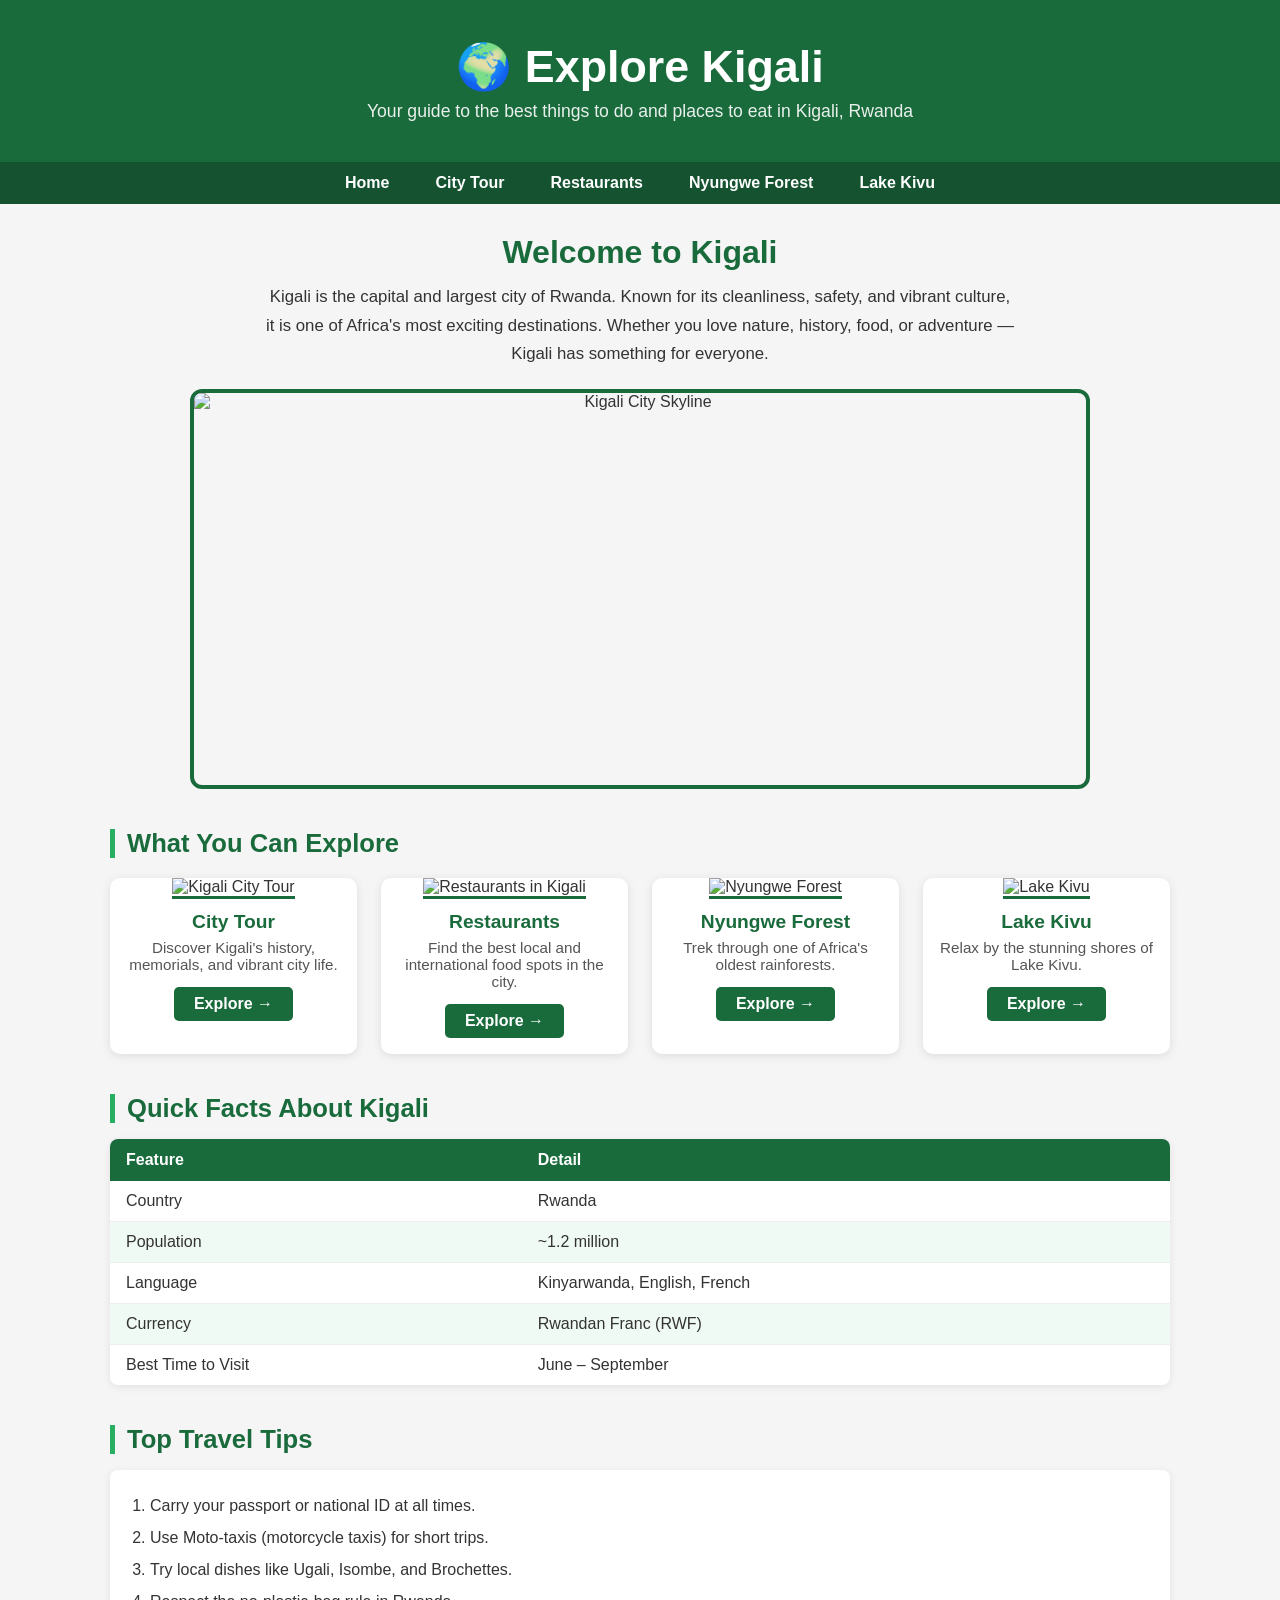
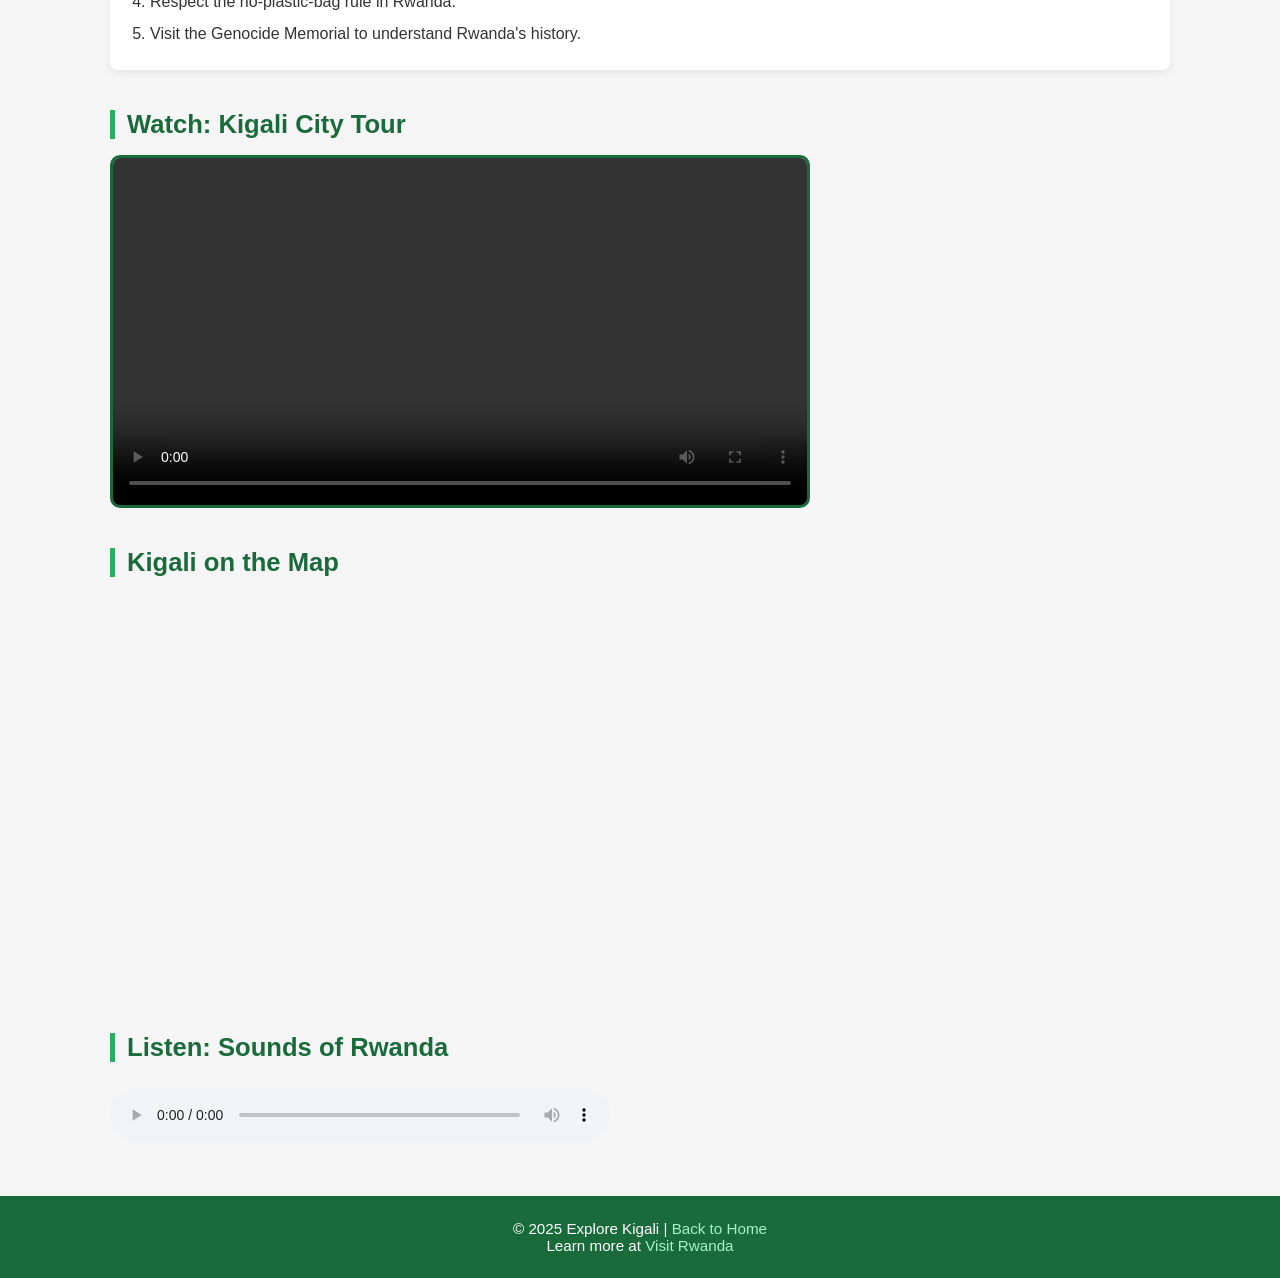
==== index.html @ 0fdfdb51 "Initial commit: Add Home page and City Tour page with CSS" ====
<!DOCTYPE html>
<html lang="en">
<head>
  <meta charset="UTF-8" />
  <meta name="viewport" content="width=device-width, initial-scale=1.0"/>
  <title>Explore Kigali</title>
  <link rel="stylesheet" href="index.css" />
</head>
<body>

  <header>
    <h1>🌍 Explore Kigali</h1>
    <p>Your guide to the best things to do and places to eat in Kigali, Rwanda</p>
  </header>

  <nav>
    <ul>
      <li><a href="index.html">Home</a></li>
      <li><a href="kigali-city-tour.html">City Tour</a></li>
      <li><a href="restaurants.html">Restaurants</a></li>
      <li><a href="nyungwe-forest.html">Nyungwe Forest</a></li>
      <li><a href="lake-kivu.html">Lake Kivu</a></li>
    </ul>
  </nav>

  <main>
    <section class="intro">
      <h2>Welcome to Kigali</h2>
      <p>
        Kigali is the capital and largest city of Rwanda. Known for its cleanliness,
        safety, and vibrant culture, it is one of Africa's most exciting destinations.
        Whether you love nature, history, food, or adventure — Kigali has something for everyone.
      </p>
      <img src="https://upload.wikimedia.org/wikipedia/commons/thumb/1/1f/Kigali_City.jpg/1280px-Kigali_City.jpg" alt="Kigali City Skyline" class="hero-img" />
    </section>

    <section class="highlights">
      <h2>What You Can Explore</h2>
      <div class="card-grid">

        <div class="card">
          <img src="https://upload.wikimedia.org/wikipedia/commons/thumb/e/e5/Kigali_Genocide_Memorial.jpg/640px-Kigali_Genocide_Memorial.jpg" alt="Kigali City Tour" />
          <h3>City Tour</h3>
          <p>Discover Kigali's history, memorials, and vibrant city life.</p>
          <a href="kigali-city-tour.html" class="btn">Explore →</a>
        </div>

        <div class="card">
          <img src="https://upload.wikimedia.org/wikipedia/commons/thumb/4/4e/Kigali_restaurant.jpg/640px-Kigali_restaurant.jpg" alt="Restaurants in Kigali" />
          <h3>Restaurants</h3>
          <p>Find the best local and international food spots in the city.</p>
          <a href="restaurants.html" class="btn">Explore →</a>
        </div>

        <div class="card">
          <img src="https://upload.wikimedia.org/wikipedia/commons/thumb/6/6e/Nyungwe_Forest.jpg/640px-Nyungwe_Forest.jpg" alt="Nyungwe Forest" />
          <h3>Nyungwe Forest</h3>
          <p>Trek through one of Africa's oldest rainforests.</p>
          <a href="nyungwe-forest.html" class="btn">Explore →</a>
        </div>

        <div class="card">
          <img src="https://upload.wikimedia.org/wikipedia/commons/thumb/b/b4/Lake_Kivu.jpg/640px-Lake_Kivu.jpg" alt="Lake Kivu" />
          <h3>Lake Kivu</h3>
          <p>Relax by the stunning shores of Lake Kivu.</p>
          <a href="lake-kivu.html" class="btn">Explore →</a>
        </div>

      </div>
    </section>

    <section class="quick-facts">
      <h2>Quick Facts About Kigali</h2>
      <table>
        <thead>
          <tr>
            <th>Feature</th>
            <th>Detail</th>
          </tr>
        </thead>
        <tbody>
          <tr>
            <td>Country</td>
            <td>Rwanda</td>
          </tr>
          <tr>
            <td>Population</td>
            <td>~1.2 million</td>
          </tr>
          <tr>
            <td>Language</td>
            <td>Kinyarwanda, English, French</td>
          </tr>
          <tr>
            <td>Currency</td>
            <td>Rwandan Franc (RWF)</td>
          </tr>
          <tr>
            <td>Best Time to Visit</td>
            <td>June – September</td>
          </tr>
        </tbody>
      </table>
    </section>

    <section class="tips">
      <h2>Top Travel Tips</h2>
      <ol>
        <li>Carry your passport or national ID at all times.</li>
        <li>Use Moto-taxis (motorcycle taxis) for short trips.</li>
        <li>Try local dishes like Ugali, Isombe, and Brochettes.</li>
        <li>Respect the no-plastic-bag rule in Rwanda.</li>
        <li>Visit the Genocide Memorial to understand Rwanda's history.</li>
      </ol>
    </section>

    <section class="video-section">
      <h2>Watch: Kigali City Tour</h2>
      <video controls width="700">
        <source src="https://www.w3schools.com/html/mov_bbb.mp4" type="video/mp4" />
        Your browser does not support the video tag.
      </video>
    </section>

    <section class="map-section">
      <h2>Kigali on the Map</h2>
      <iframe
        src="https://www.google.com/maps/embed?pb=!1m18!1m12!1m3!1d63799.41051823938!2d30.02!3d-1.94!2m3!1f0!2f0!3f0!3m2!1i1024!2i768!4f13.1!3m3!1m2!1s0x19dca6f4a3c5e5b5%3A0x4b5b5b5b5b5b5b5b!2sKigali%2C%20Rwanda!5e0!3m2!1sen!2sus!4v1620000000000"
        width="700" height="400" style="border:0;" allowfullscreen="" loading="lazy">
      </iframe>
    </section>

    <section class="audio-section">
      <h2>Listen: Sounds of Rwanda</h2>
      <audio controls>
        <source src="https://www.w3schools.com/html/horse.ogg" type="audio/ogg" />
        Your browser does not support the audio element.
      </audio>
    </section>

  </main>

  <footer>
    <p>© 2025 Explore Kigali | <a href="index.html">Back to Home</a></p>
    <p>Learn more at <a href="https://www.visitrwanda.com" target="_blank">Visit Rwanda</a></p>
  </footer>

</body>
</html>
---- index.css ----
* {
  margin: 0;
  padding: 0;
  box-sizing: border-box;
}

body {
  font-family: 'Segoe UI', sans-serif;
  background-color: #f5f5f5;
  color: #333;
}

/* Selectors: element, class, descendant, pseudo-class */

header {
  background-color: #1a6b3c;
  color: white;
  text-align: center;
  padding: 40px 20px;
}

header h1 {
  font-size: 2.8rem;
}

header p {
  font-size: 1.1rem;
  margin-top: 8px;
  opacity: 0.9;
}

nav {
  background-color: #145230;
  display: flex;
  justify-content: center;
}

nav ul {
  list-style: none;
  display: flex;
  gap: 10px;
  padding: 12px 0;
}

nav ul li a {
  color: white;
  text-decoration: none;
  padding: 8px 18px;
  border-radius: 4px;
  font-weight: 600;
  transition: background 0.3s;
}

nav ul li a:hover {
  background-color: #27ae60;
}

main {
  max-width: 1100px;
  margin: 30px auto;
  padding: 0 20px;
}

/* Class: .intro */
.intro {
  text-align: center;
  margin-bottom: 40px;
}

.intro h2 {
  font-size: 2rem;
  color: #1a6b3c;
  margin-bottom: 12px;
}

.intro p {
  font-size: 1.05rem;
  max-width: 750px;
  margin: 0 auto 20px;
  line-height: 1.7;
}

/* CSS image styling */
.hero-img {
  width: 100%;
  max-width: 900px;
  height: 400px;
  object-fit: cover;
  border-radius: 12px;
  border: 4px solid #1a6b3c;
  display: block;
  margin: 0 auto;
}

/* Class: .card-grid */
.card-grid {
  display: grid;
  grid-template-columns: repeat(auto-fit, minmax(230px, 1fr));
  gap: 24px;
  margin-top: 20px;
}

/* Class: .card */
.card {
  background: white;
  border-radius: 10px;
  box-shadow: 0 2px 10px rgba(0,0,0,0.1);
  overflow: hidden;
  text-align: center;
  transition: transform 0.3s;
}

.card:hover {
  transform: translateY(-5px);
}

.card img {
  width: 100%;
  height: 180px;
  object-fit: cover;
  border-bottom: 3px solid #1a6b3c;
}

.card h3 {
  padding: 12px 10px 6px;
  color: #1a6b3c;
  font-size: 1.2rem;
}

.card p {
  padding: 0 14px 14px;
  font-size: 0.95rem;
  color: #555;
}

.btn {
  display: inline-block;
  margin-bottom: 16px;
  padding: 8px 20px;
  background-color: #1a6b3c;
  color: white;
  border-radius: 5px;
  text-decoration: none;
  font-weight: bold;
  transition: background 0.3s;
}

.btn:hover {
  background-color: #27ae60;
}

.quick-facts, .tips, .video-section, .map-section, .audio-section {
  margin: 40px 0;
}

.quick-facts h2, .tips h2, .video-section h2, .map-section h2, .audio-section h2, .highlights h2 {
  font-size: 1.6rem;
  color: #1a6b3c;
  margin-bottom: 16px;
  border-left: 5px solid #27ae60;
  padding-left: 12px;
}

table {
  width: 100%;
  border-collapse: collapse;
  background: white;
  border-radius: 8px;
  overflow: hidden;
  box-shadow: 0 2px 8px rgba(0,0,0,0.08);
}

th {
  background-color: #1a6b3c;
  color: white;
  padding: 12px 16px;
  text-align: left;
}

td {
  padding: 11px 16px;
  border-bottom: 1px solid #eee;
}

tr:last-child td {
  border-bottom: none;
}

tr:nth-child(even) td {
  background-color: #f0faf4;
}

ol {
  padding-left: 24px;
  line-height: 2;
  font-size: 1rem;
  background: white;
  padding: 20px 20px 20px 40px;
  border-radius: 8px;
  box-shadow: 0 2px 8px rgba(0,0,0,0.08);
}

video, iframe {
  display: block;
  max-width: 100%;
  border-radius: 10px;
  border: 3px solid #1a6b3c;
}

audio {
  margin-top: 10px;
  width: 100%;
  max-width: 500px;
}

footer {
  background-color: #1a6b3c;
  color: white;
  text-align: center;
  padding: 24px;
  margin-top: 50px;
  font-size: 0.95rem;
}

footer a {
  color: #a8f0c6;
  text-decoration: none;
}

footer a:hover {
  text-decoration: underline;
}
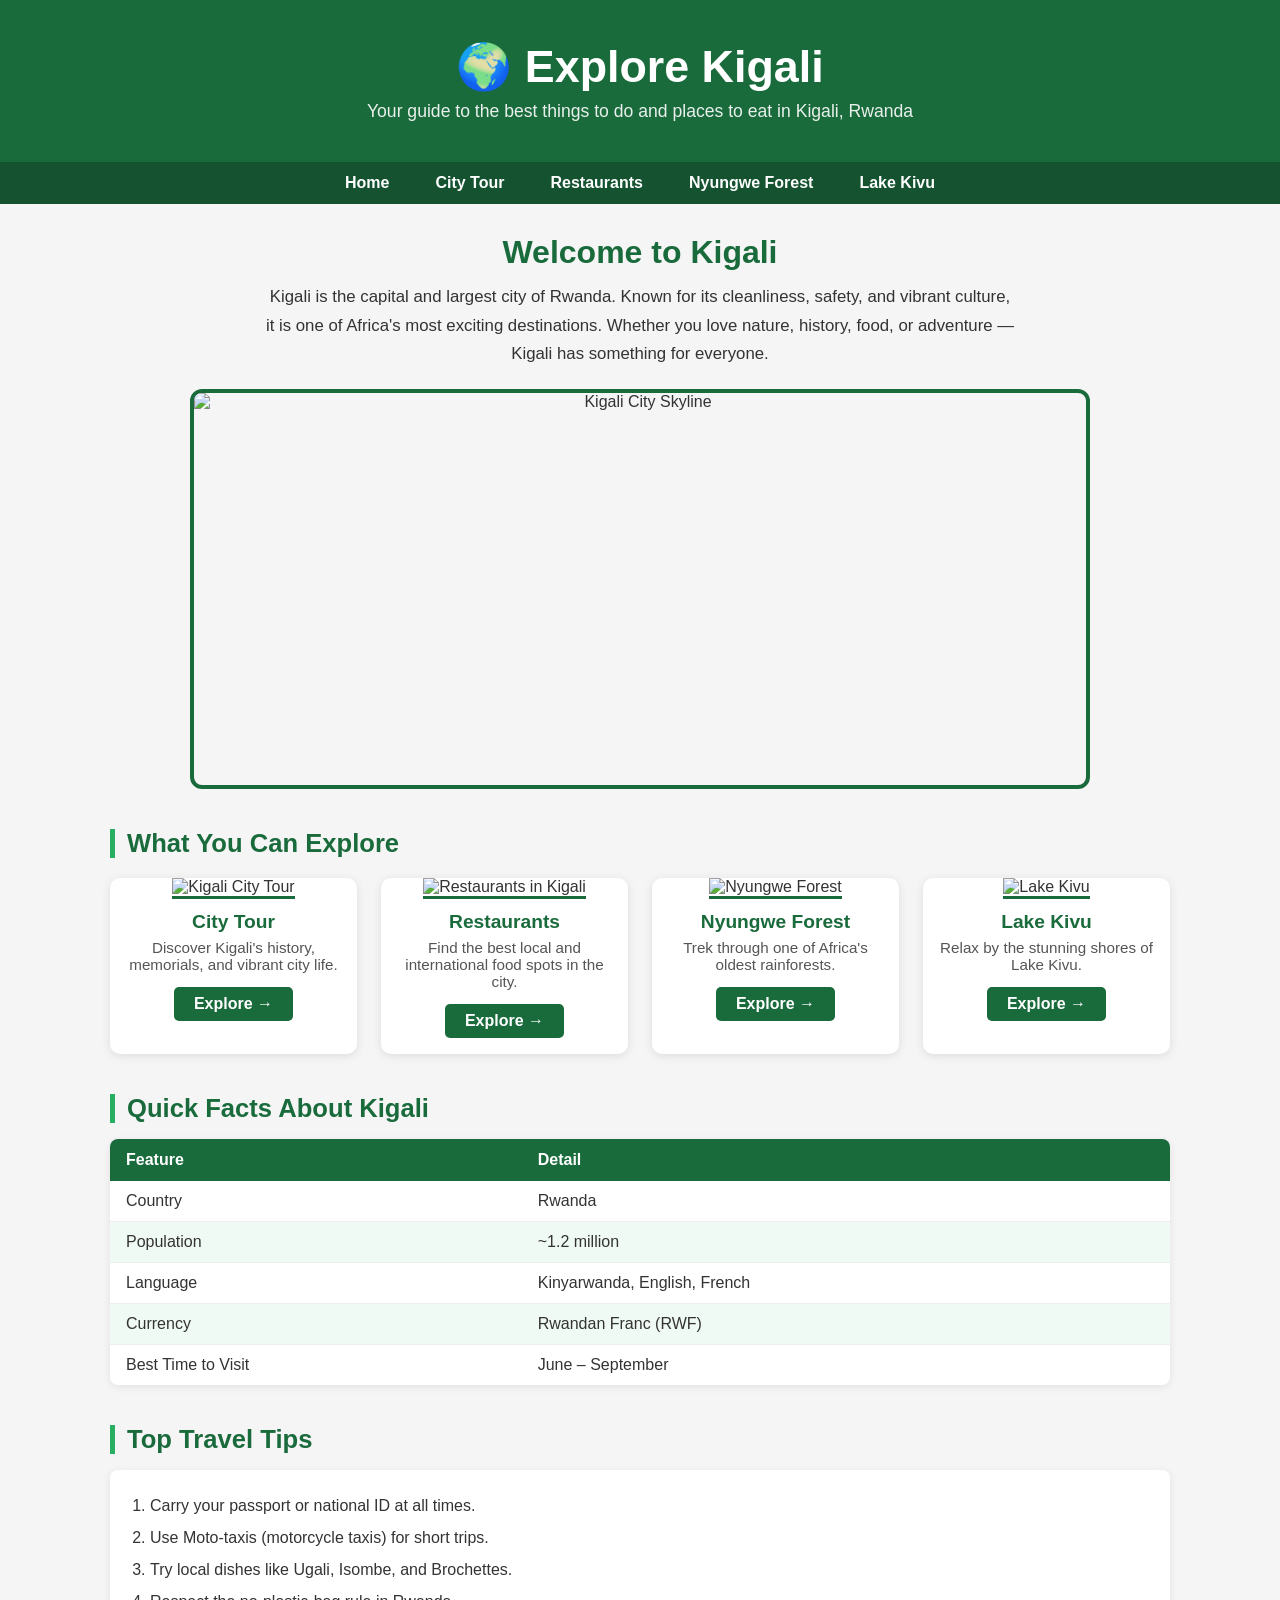
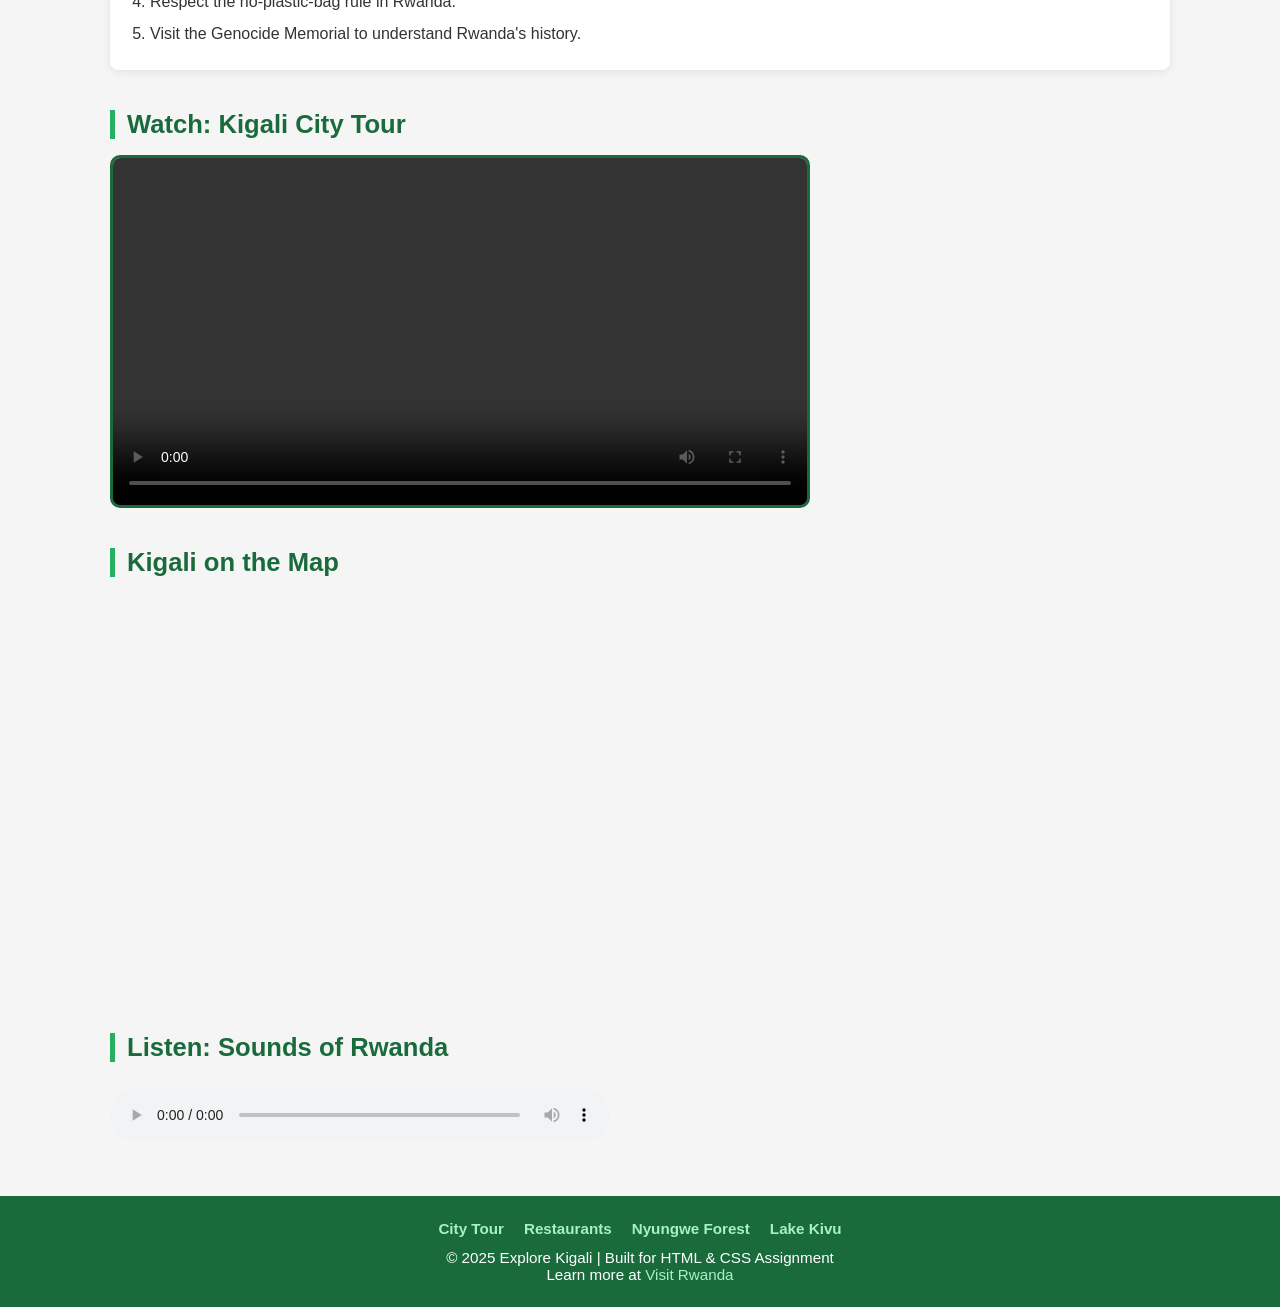
==== commit 3681386b: "Improve home page footer with navigation links and CSS styling" ====
--- a/index.html
+++ b/index.html
@@ -141,7 +141,13 @@
   </main>
 
   <footer>
-    <p>© 2025 Explore Kigali | <a href="index.html">Back to Home</a></p>
+    <div class="footer-links">
+      <a href="kigali-city-tour.html">City Tour</a>
+      <a href="restaurants.html">Restaurants</a>
+      <a href="nyungwe-forest.html">Nyungwe Forest</a>
+      <a href="lake-kivu.html">Lake Kivu</a>
+    </div>
+    <p>© 2025 Explore Kigali | Built for HTML &amp; CSS Assignment</p>
     <p>Learn more at <a href="https://www.visitrwanda.com" target="_blank">Visit Rwanda</a></p>
   </footer>
 
--- a/index.css
+++ b/index.css
@@ -230,3 +230,22 @@
 footer a:hover {
   text-decoration: underline;
 }
+
+.footer-links {
+  display: flex;
+  justify-content: center;
+  gap: 20px;
+  margin-bottom: 12px;
+  flex-wrap: wrap;
+}
+
+.footer-links a {
+  color: #a8f0c6;
+  text-decoration: none;
+  font-weight: 600;
+  font-size: 0.95rem;
+}
+
+.footer-links a:hover {
+  text-decoration: underline;
+}
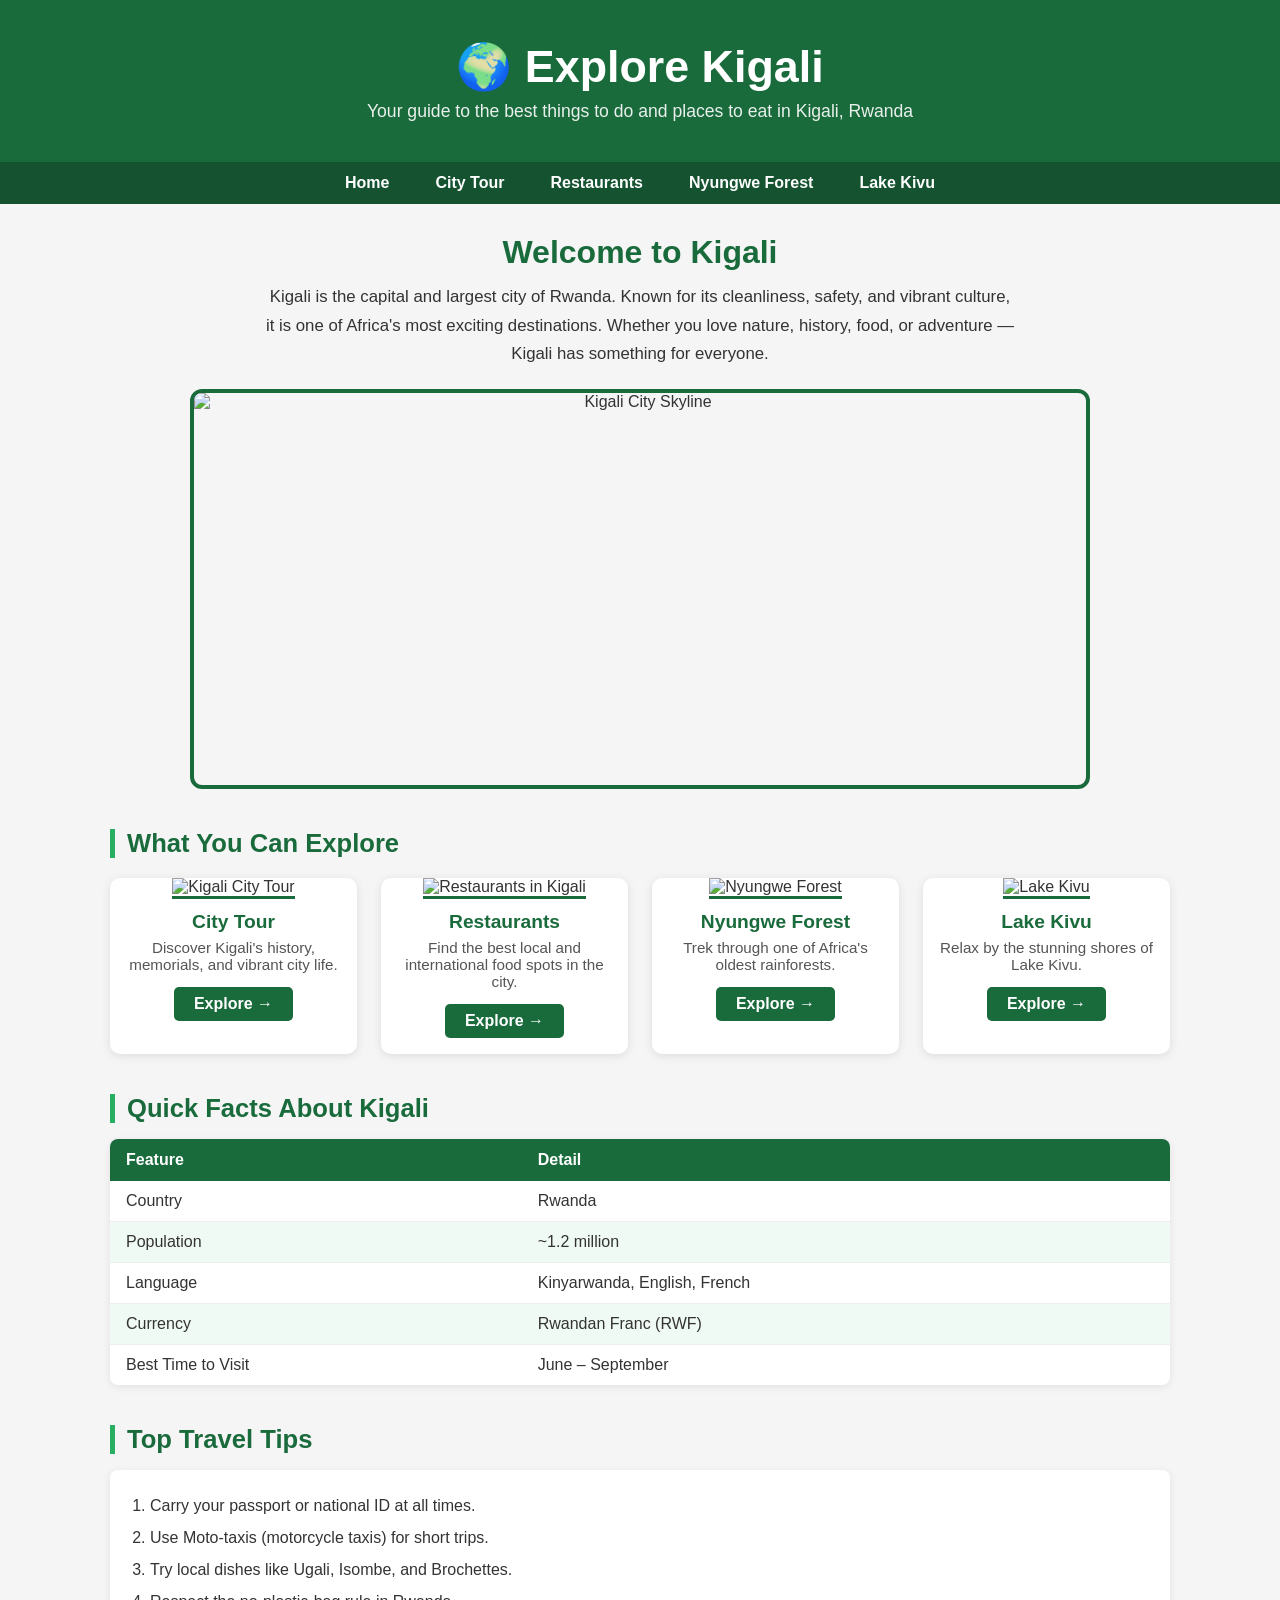
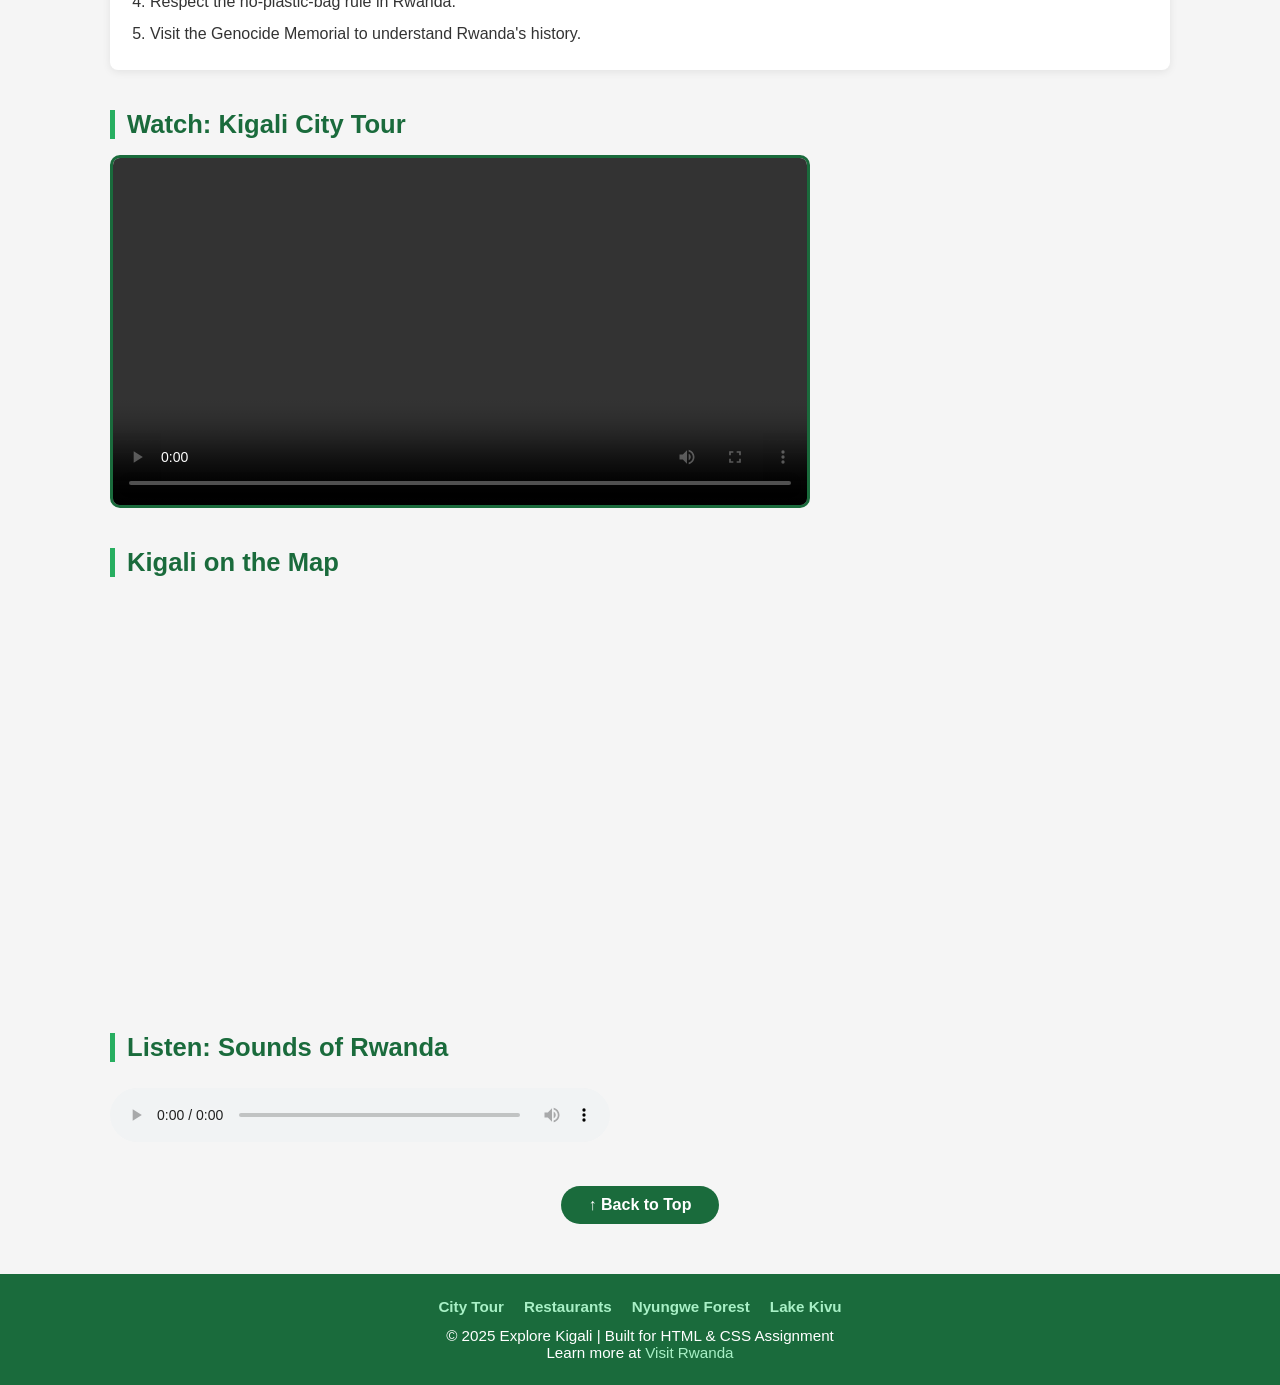
==== commit 44a78851: "Add Back to Top button across all pages with matching CSS per page" ====
--- a/index.html
+++ b/index.html
@@ -138,6 +138,7 @@
       </audio>
     </section>
 
+    <a href="#" class="back-to-top">↑ Back to Top</a>
   </main>
 
   <footer>
--- a/index.css
+++ b/index.css
@@ -249,3 +249,21 @@
 .footer-links a:hover {
   text-decoration: underline;
 }
+
+.back-to-top {
+  display: block;
+  text-align: center;
+  margin: 30px auto 0;
+  padding: 10px 28px;
+  background-color: #1a6b3c;
+  color: white;
+  border-radius: 25px;
+  text-decoration: none;
+  font-weight: bold;
+  width: fit-content;
+  transition: background 0.3s;
+}
+
+.back-to-top:hover {
+  background-color: #27ae60;
+}
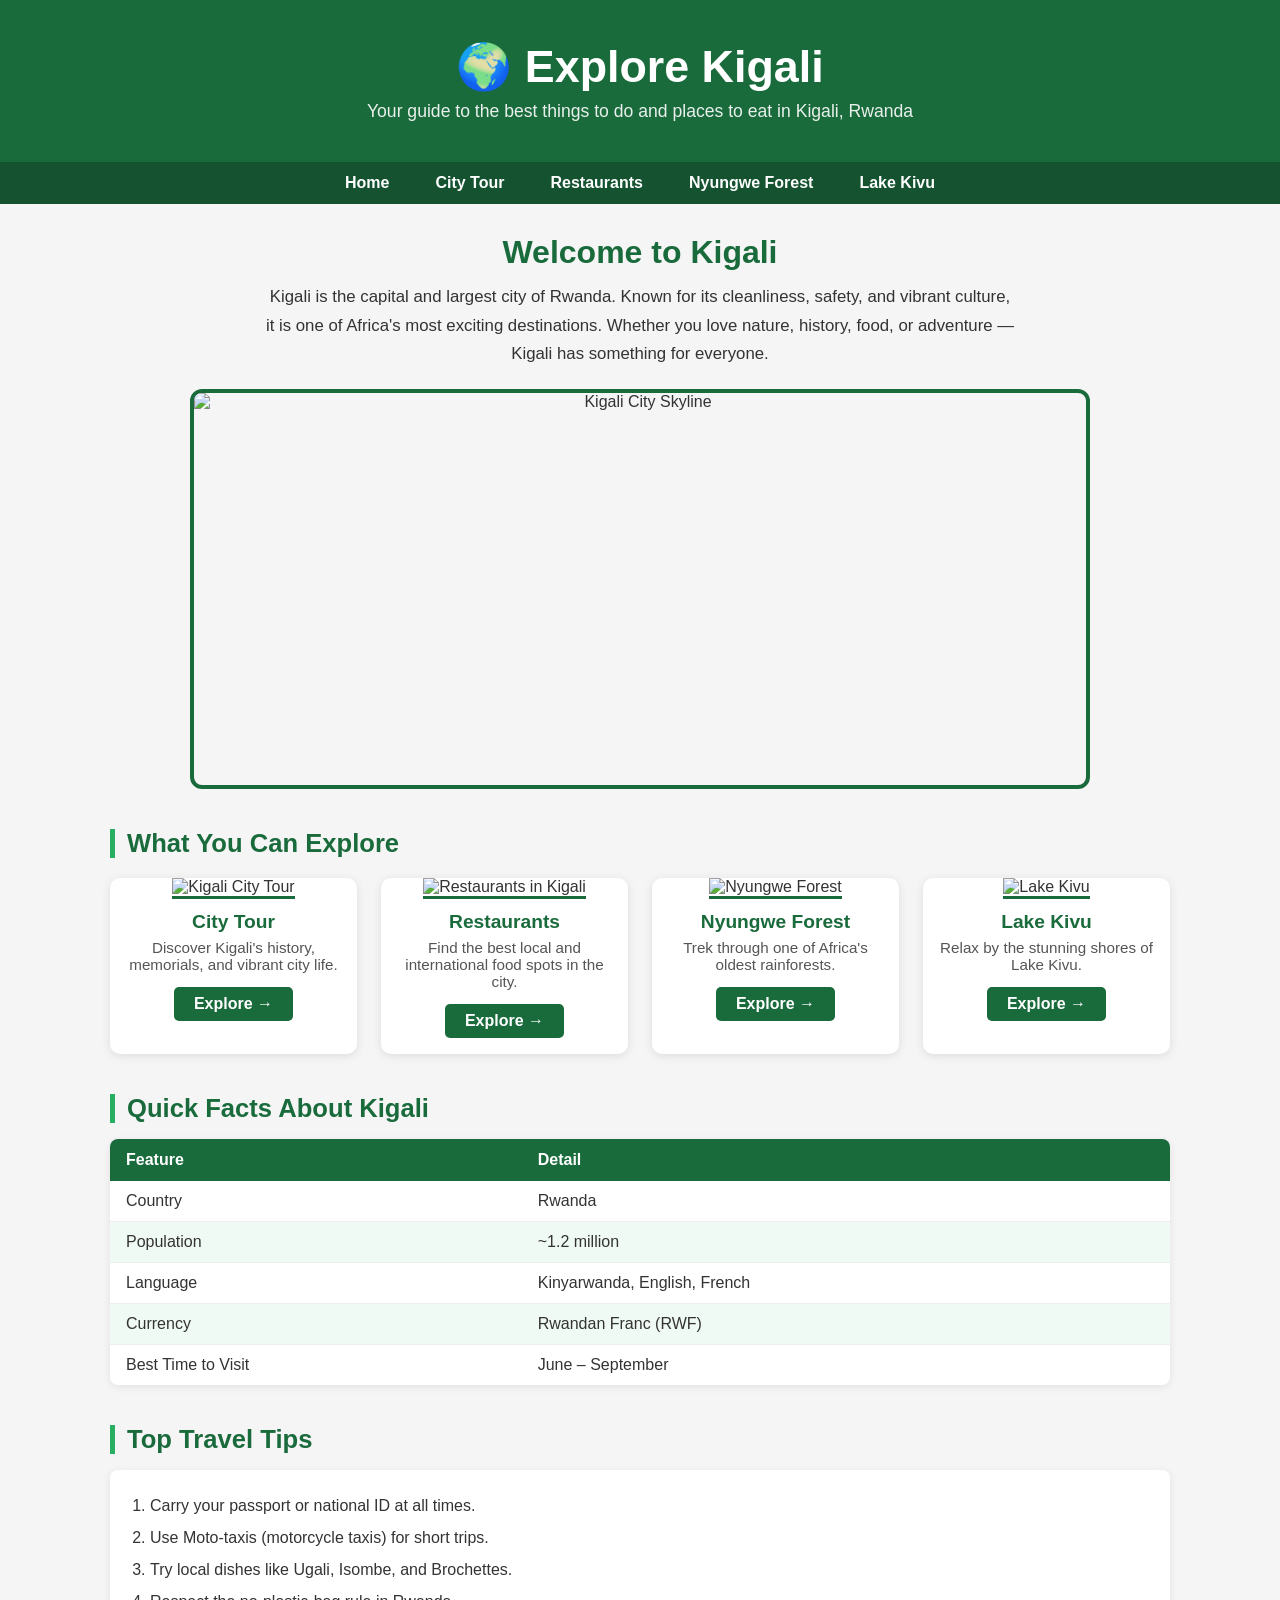
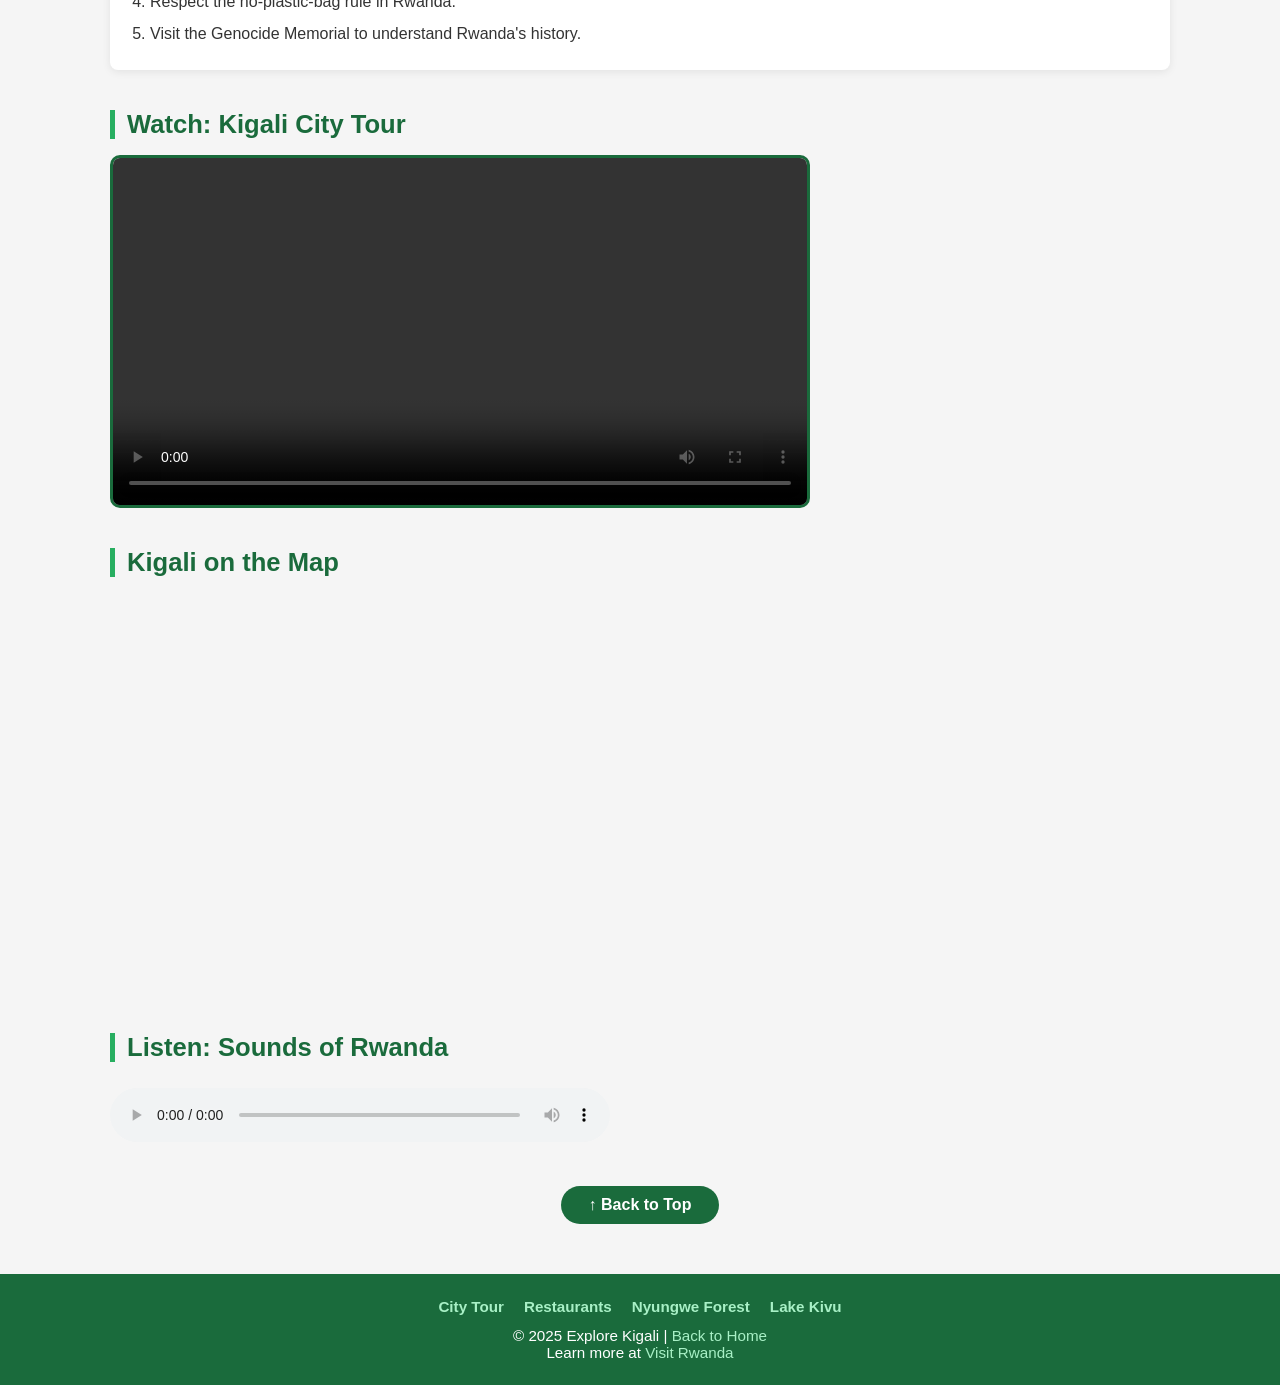
==== commit 32641d0e: "remove oone uncessary line" ====
--- a/index.html
+++ b/index.html
@@ -31,7 +31,7 @@
         safety, and vibrant culture, it is one of Africa's most exciting destinations.
         Whether you love nature, history, food, or adventure — Kigali has something for everyone.
       </p>
-      <img src="https://upload.wikimedia.org/wikipedia/commons/thumb/1/1f/Kigali_City.jpg/1280px-Kigali_City.jpg" alt="Kigali City Skyline" class="hero-img" />
+      <img src="https://images.unsplash.com/photo-1611348586804-61bf6c080437?w=1200" alt="Kigali City Skyline" class="hero-img" />
     </section>
 
     <section class="highlights">
@@ -39,28 +39,28 @@
       <div class="card-grid">
 
         <div class="card">
-          <img src="https://upload.wikimedia.org/wikipedia/commons/thumb/e/e5/Kigali_Genocide_Memorial.jpg/640px-Kigali_Genocide_Memorial.jpg" alt="Kigali City Tour" />
+          <img src="https://images.unsplash.com/photo-1580060839134-75a5edca2e99?w=600" alt="Kigali City Tour" />
           <h3>City Tour</h3>
           <p>Discover Kigali's history, memorials, and vibrant city life.</p>
           <a href="kigali-city-tour.html" class="btn">Explore →</a>
         </div>
 
         <div class="card">
-          <img src="https://upload.wikimedia.org/wikipedia/commons/thumb/4/4e/Kigali_restaurant.jpg/640px-Kigali_restaurant.jpg" alt="Restaurants in Kigali" />
+          <img src="https://images.unsplash.com/photo-1414235077428-338989a2e8c0?w=600" alt="Restaurants in Kigali" />
           <h3>Restaurants</h3>
           <p>Find the best local and international food spots in the city.</p>
           <a href="restaurants.html" class="btn">Explore →</a>
         </div>
 
         <div class="card">
-          <img src="https://upload.wikimedia.org/wikipedia/commons/thumb/6/6e/Nyungwe_Forest.jpg/640px-Nyungwe_Forest.jpg" alt="Nyungwe Forest" />
+          <img src="https://images.unsplash.com/photo-1448375240586-882707db888b?w=600" alt="Nyungwe Forest" />
           <h3>Nyungwe Forest</h3>
           <p>Trek through one of Africa's oldest rainforests.</p>
           <a href="nyungwe-forest.html" class="btn">Explore →</a>
         </div>
 
         <div class="card">
-          <img src="https://upload.wikimedia.org/wikipedia/commons/thumb/b/b4/Lake_Kivu.jpg/640px-Lake_Kivu.jpg" alt="Lake Kivu" />
+          <img src="https://images.unsplash.com/photo-1507525428034-b723cf961d3e?w=600" alt="Lake Kivu" />
           <h3>Lake Kivu</h3>
           <p>Relax by the stunning shores of Lake Kivu.</p>
           <a href="lake-kivu.html" class="btn">Explore →</a>
@@ -148,7 +148,7 @@
       <a href="nyungwe-forest.html">Nyungwe Forest</a>
       <a href="lake-kivu.html">Lake Kivu</a>
     </div>
-    <p>© 2025 Explore Kigali | Built for HTML &amp; CSS Assignment</p>
+    <p>© 2025 Explore Kigali | <a href="index.html">Back to Home</a></p>
     <p>Learn more at <a href="https://www.visitrwanda.com" target="_blank">Visit Rwanda</a></p>
   </footer>
 
